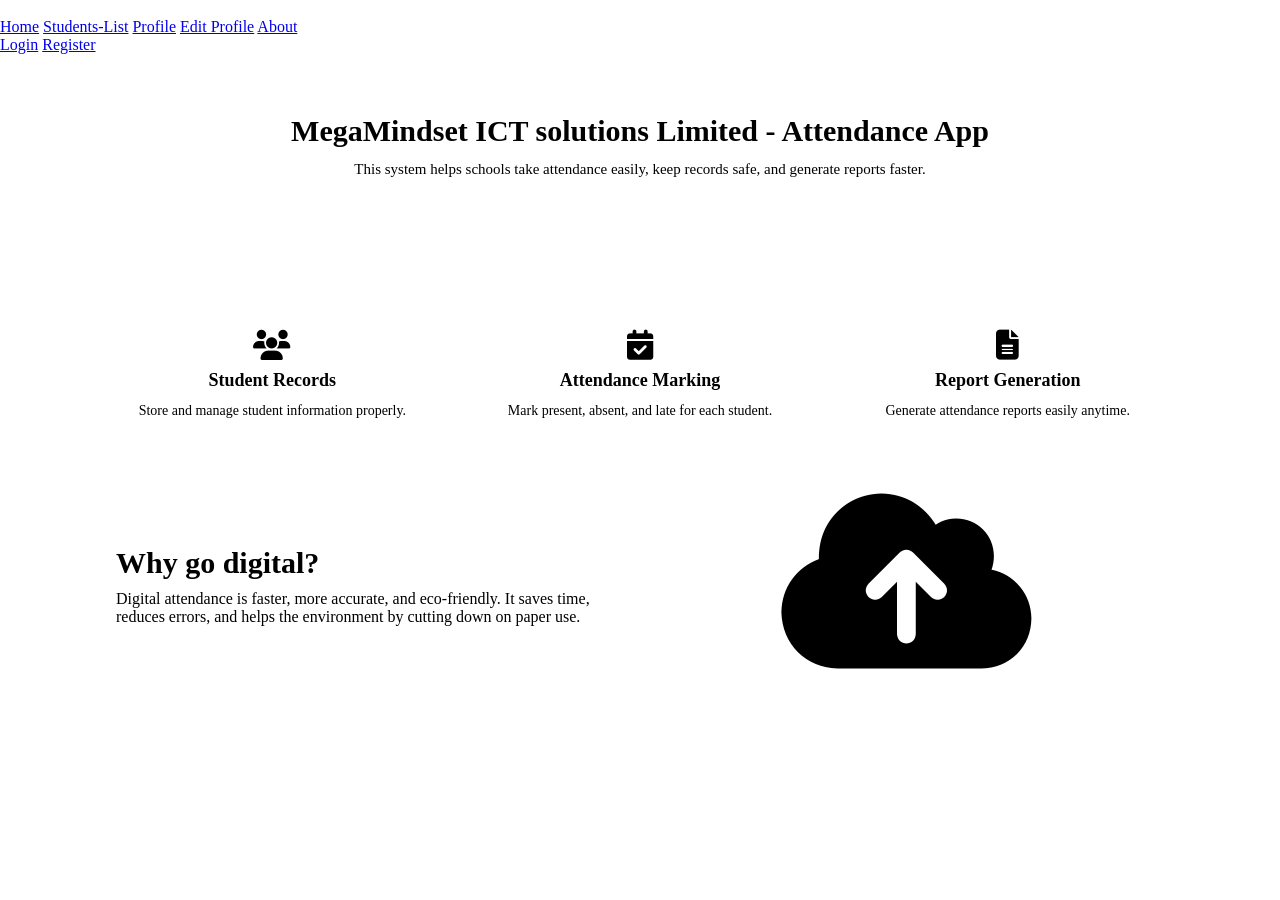
==== index.html @ 10fba4b6 "Merge pull request #13 from Treshy-elias/main Created a simple homepage." ====
<!DOCTYPE html>
<html lang="en">

<head>
  <meta charset="UTF-8">
  <meta name="viewport" content="width=device-width, initial-scale=1.0">
  <title>MegaMindset ICT solutions Limited - Attendance App</title>
  <link rel="stylesheet" href="/css/index.css">
  <link rel="stylesheet" href="https://cdnjs.cloudflare.com/ajax/libs/font-awesome/6.5.0/css/all.min.css">
</head>

<body>

  <nav class="navbar">

    <div class="logo">
      <img src="/images/logo-dark.png" alt="" />
    </div>

    <div class="nav-links">
      <a href="index.html">Home</a>
      <a href="students_list.html">Students-List</a>
      <a href="profile.html">Profile</a>
      <a href="edit_profile.html">Edit Profile</a>
      <a href="about.html">About</a>
    </div>

    <div class="auth-buttons">
      <a href="login.html" class="login">Login</a>
      <a href="register.html" class="register">Register</a>
    </div>

  </nav>


  <section class="hero">
    <h1>MegaMindset ICT solutions Limited - Attendance App</h1>
    <p>
      This system helps schools take attendance easily, keep records safe,
      and generate reports faster.
    </p>

    <div class="buttons">
      <a href="register.html" class="btn btn-primary">
        <i class="fa-solid fa-right-to-bracket"></i> Register
      </a>

      <a href="#" class="btn btn-secondary">
        <i class="fa-solid fa-circle-info"></i> Learn More
      </a>
    </div>
  </section>

  <section class="features">
    <div class="feature-box">
      <i class="fa-solid fa-users"></i>
      <h3>Student Records</h3>
      <p>Store and manage student information properly.</p>
    </div>

    <div class="feature-box">
      <i class="fa-solid fa-calendar-check"></i>
      <h3>Attendance Marking</h3>
      <p>Mark present, absent, and late for each student.</p>
    </div>

    <div class="feature-box">
      <i class="fa-solid fa-file-lines"></i>
      <h3>Report Generation</h3>
      <p>Generate attendance reports easily anytime.</p>
    </div>
  </section>


  <section class="why">
    <div class="left-side">
      <h2>Why go digital?</h2>
      <p>
        Digital attendance is faster, more accurate, and eco-friendly. It saves
        time, reduces errors, and helps the environment by cutting down on
        paper use.
    </div>

    <div class="right-side">
      <i class="fa fa-cloud-upload" aria-hidden="true"></i>
    </div>
  </section>





</body>

</html>
---- css/index.css ----
@import url('config.css');
@import url('navbar.css');

* {
  margin: 0;
  padding: 0;
  box-sizing: border-box;
}

body {
  background: var(--secondary-color);
}

.hero {
  background: white;
  width: 85%;
  margin: 30px auto;
  padding: 30px;
  border-radius: 10px;
  border: 3px solid var(--secondary-color);
  display: flex;
  flex-direction: column;
  align-items: center;
}

.hero h1 {
  color: var(--primary-color);
  font-size: 30px;
  margin-bottom: 10px;
}

.hero p {
  color: var(--secondary-color);
  font-size: 15px;
  line-height: 22px;
}


.buttons {
  margin-top: 20px;
}

.btn {
  display: inline-block;
  text-decoration: none;
  padding: 12px 18px;
  margin: 5px;
  border-radius: 6px;
  font-size: 14px;
}

.btn-primary {
  background: var(--primary-color);
  color: white;
}

.btn-secondary {
  background: var(--secondary-color);
  color: white;
}

.btn-primary:hover {
  background: #2f1f3f;
}

.btn-secondary:hover {
  background: #555555;
}

.features {
  width: 85%;
  margin: 20px auto;
  display: flex;
  gap: 15px;
}

.feature-box {
  background: white;
  width: 33.3%;
  padding: 20px;
  border-radius: 10px;
  border: 3px solid var(--secondary-color);
  text-align: center;
}

.feature-box:hover {
  transform: translateY(-5px);
  transition: transform 0.3s ease;
}


.feature-box i {
  font-size: 30px;
  color: var(--primary-color);
  margin-bottom: 10px;
}

.feature-box h3 {
  color: var(--primary-color);
  margin-bottom: 10px;
  font-size: 18px;
}

.feature-box p {
  font-size: 14px;
  color: var(--secondary-color);
  line-height: 20px;
}

.why {
  width: 85%;
  margin: 20px auto;
  display: flex;
  gap: 15px;
  background-color: white;
  padding: 20px;
  justify-content: space-between;
  border-radius: 10px;
  align-items: center;
}

.left-side {
  width: 50%;
}

.left-side h2 {
  color: var(--primary-color);
  font-size: 30px;
  margin-bottom: 10px;
}

.right-side {
  width: 50%;
  display: flex;
  justify-content: center;
}

.right-side i {
  font-size: 200px;
  color: var(--primary-color);
  margin-bottom: 10px;
}
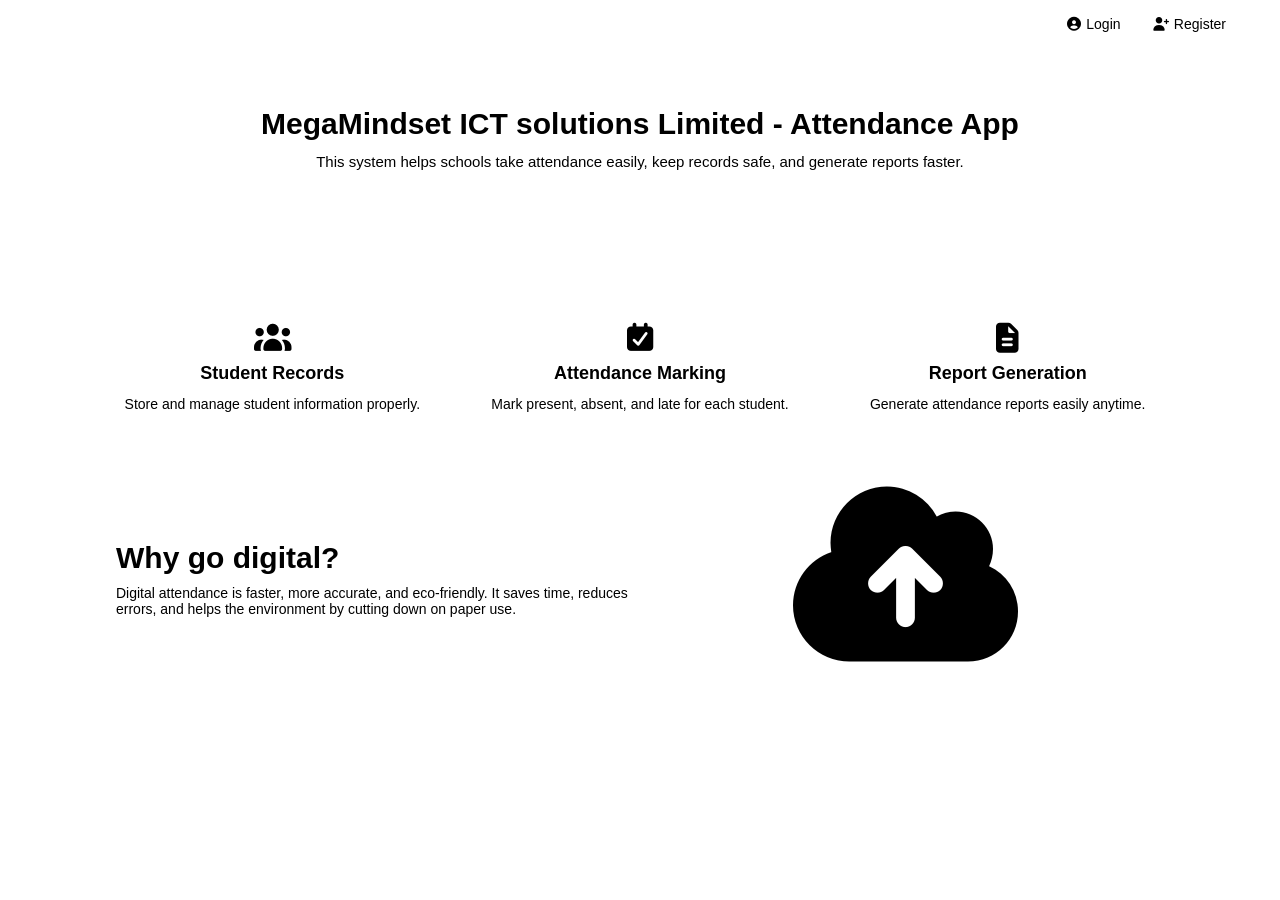
==== commit f5000dc7: "Sir, Arinze, Emmanuel, Miracle made a change in the:login.html, navbar.html, profile.html, students_" ====
--- a/index.html
+++ b/index.html
@@ -7,6 +7,7 @@
   <title>MegaMindset ICT solutions Limited - Attendance App</title>
   <link rel="stylesheet" href="/css/index.css">
   <link rel="stylesheet" href="https://cdnjs.cloudflare.com/ajax/libs/font-awesome/6.5.0/css/all.min.css">
+  <link rel="stylesheet" href="/fontawesome/css/all.css">
 </head>
 
 <body>
@@ -26,8 +27,8 @@
     </div>
 
     <div class="auth-buttons">
-      <a href="login.html" class="login">Login</a>
-      <a href="register.html" class="register">Register</a>
+      <a href="login.html" class="login"><i class="fa fa-user-circle" aria-hidden="true"></i> Login</a>
+      <a href="register.html" class="register"><i class="fa fa-user-plus" aria-hidden="true"></i> Register</a>
     </div>
 
   </nav>
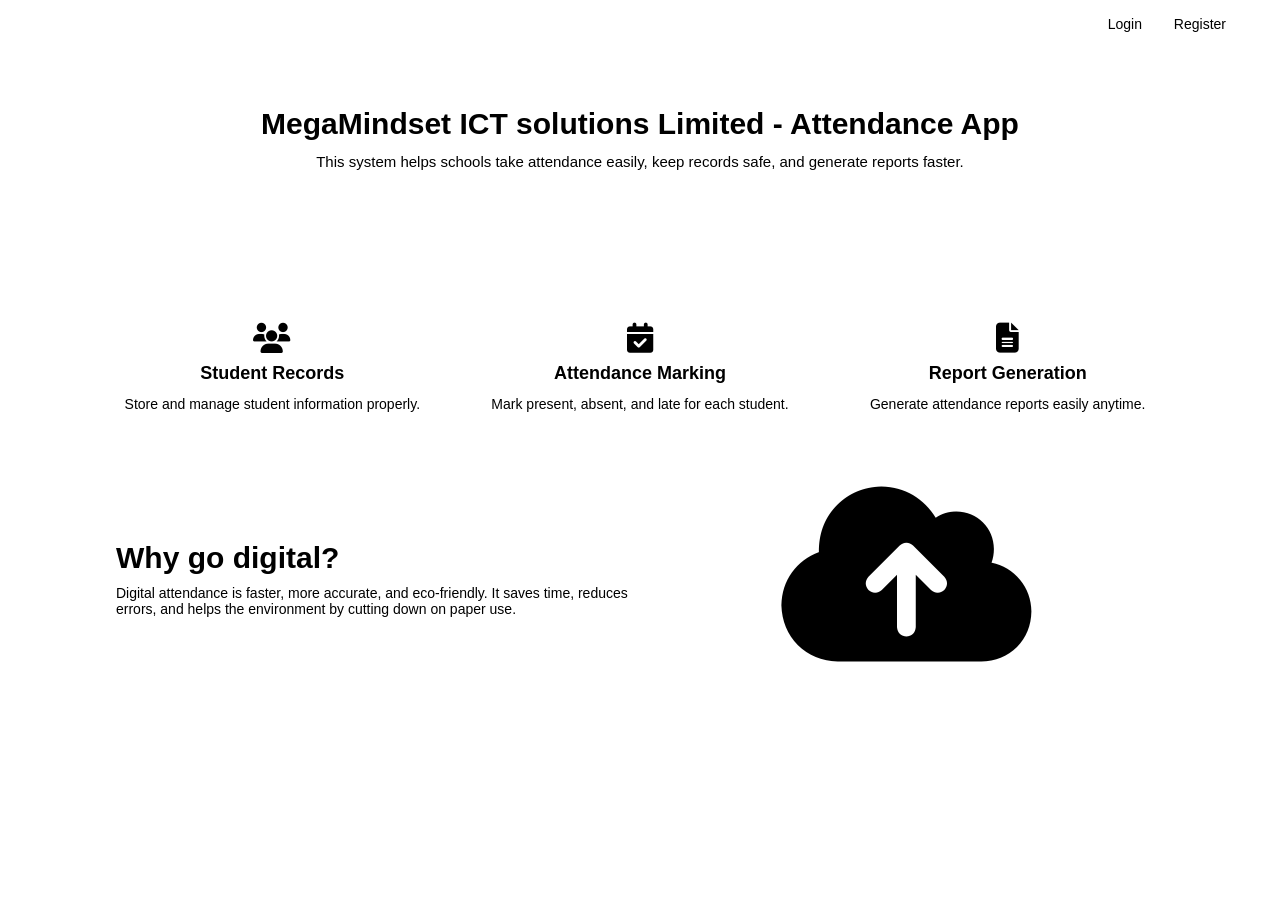
==== commit c2bc205d: "Merge pull request #23 from ChigoziemOtiti/add-team-section Add Development Team Section and SEO Met" ====
--- a/index.html
+++ b/index.html
@@ -5,9 +5,23 @@
   <meta charset="UTF-8">
   <meta name="viewport" content="width=device-width, initial-scale=1.0">
   <title>MegaMindset ICT solutions Limited - Attendance App</title>
+  <!-- SEO Meta Tags -->
+<meta name="description" content="Welcome to SIWES Attendance Management System, a smart solution for tracking and managing student attendance efficiently.">
+
+<meta name="keywords" content="Attendance System, SIWES, Student Attendance, Management System, Nigeria, School Project">
+
+<meta name="author" content="SIWES Student Development Team">
+
+<meta name="robots" content="index, follow">
+
+<!-- Open Graph (for social media sharing) -->
+<meta property="og:title" content="SIWES Attendance Management System">
+<meta property="og:description" content="A smart system developed by students to manage and track attendance efficiently.">
+<meta property="og:type" content="website">
+<meta property="og:url" content="http://localhost:5500/index.html">
+<meta property="og:image" content="/images/preview.png">
   <link rel="stylesheet" href="/css/index.css">
   <link rel="stylesheet" href="https://cdnjs.cloudflare.com/ajax/libs/font-awesome/6.5.0/css/all.min.css">
-  <link rel="stylesheet" href="/fontawesome/css/all.css">
 </head>
 
 <body>
@@ -27,8 +41,8 @@
     </div>
 
     <div class="auth-buttons">
-      <a href="login.html" class="login"><i class="fa fa-user-circle" aria-hidden="true"></i> Login</a>
-      <a href="register.html" class="register"><i class="fa fa-user-plus" aria-hidden="true"></i> Register</a>
+      <a href="login.html" class="login">Login</a>
+      <a href="register.html" class="register">Register</a>
     </div>
 
   </nav>
